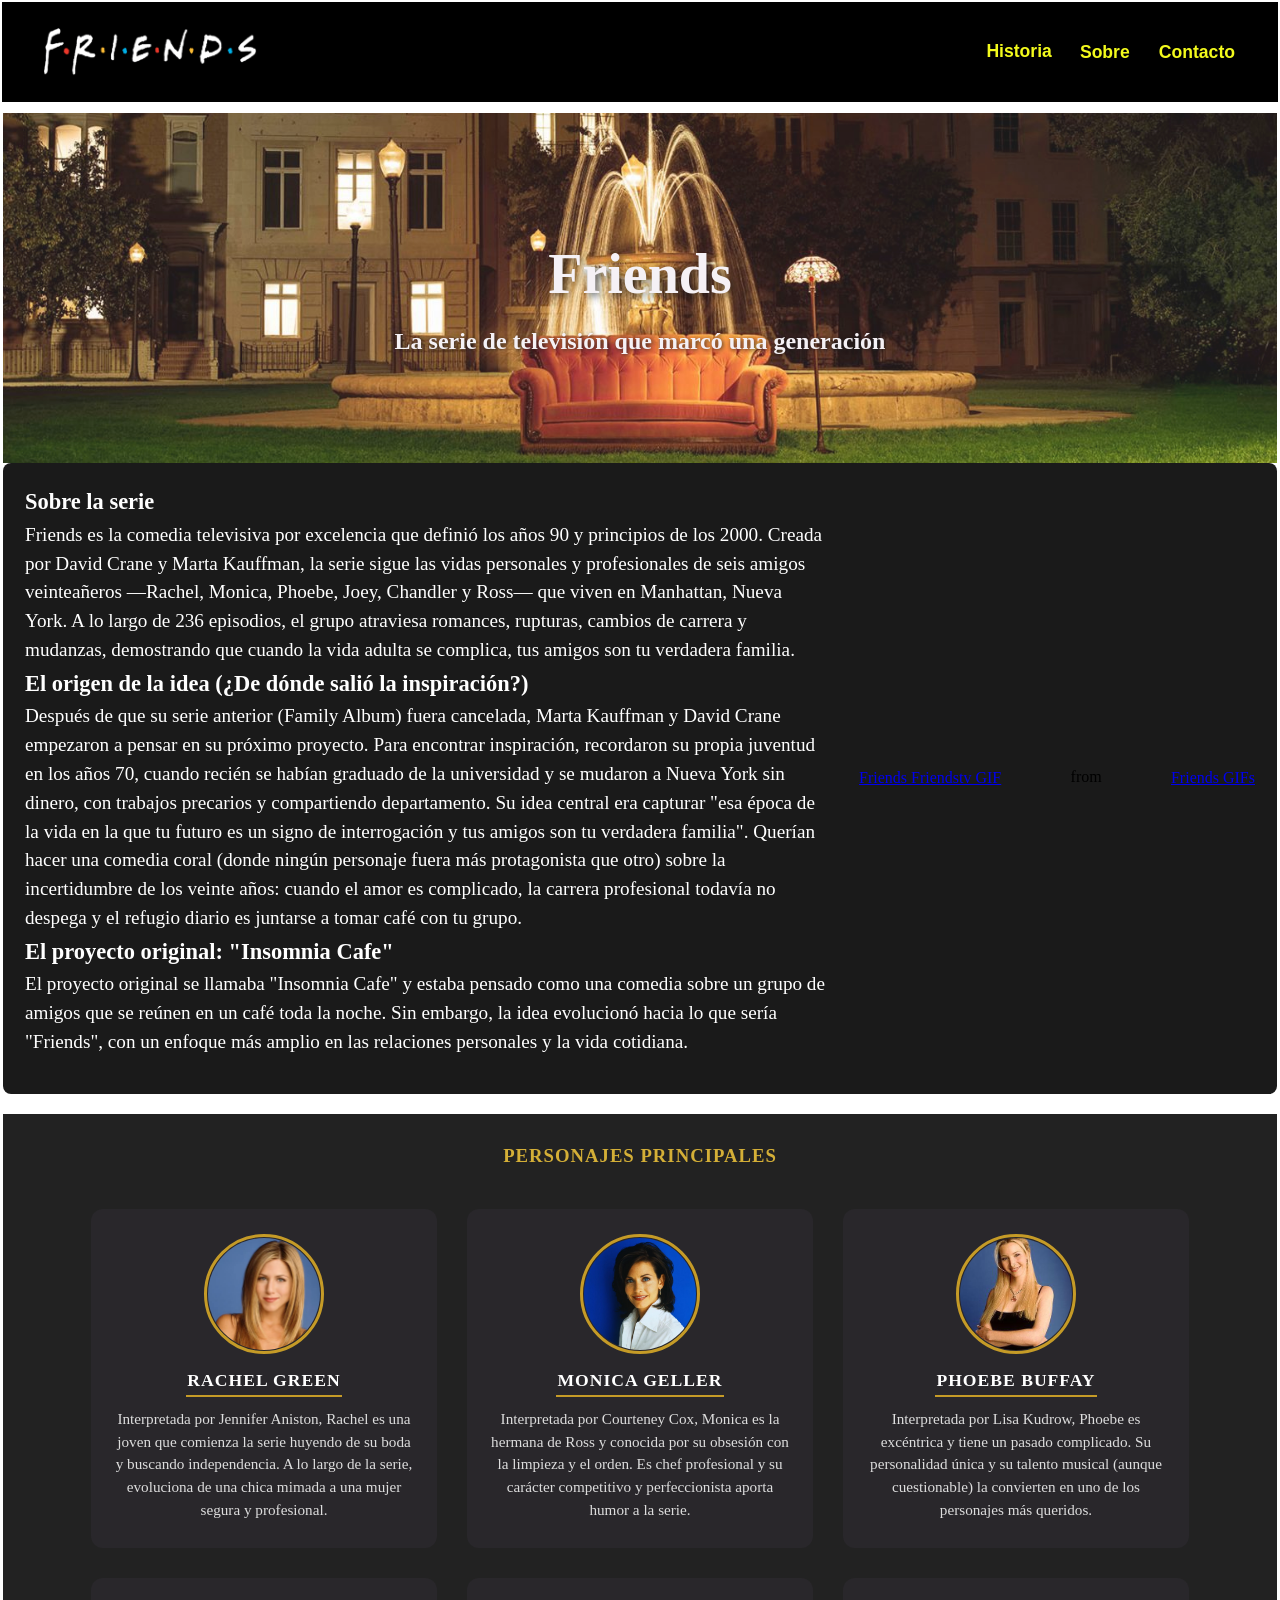
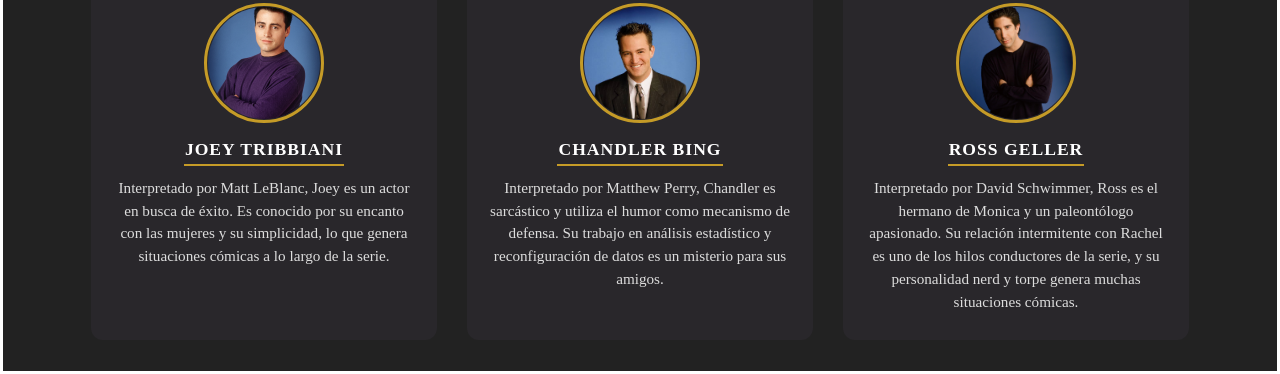
==== TP web2/index.html @ 845edbcf "Primera version TP web 2 TP web 2, NAV, PERSONAJES, SERIE" ====
<!DOCTYPE html>
<html lang="es">
<head>
    <meta charset="utf-8">
    <meta name="viewport" content="width=device-width, initial-scale=1">
    <title>Friends - Inicio</title>
    <link rel="stylesheet" href="css/styles.css">
    <link rel="stylesheet" href="css/nav.css">
    <link rel="stylesheet" href="css/index.css">
</head>
<body>  
    <nav class="navbar">
            <a class="logofriends" href="index.html">
                <img src="./imagenes/Friends_Logo_White.png">
            </a>

            <ul class="nav-links">
                <a href="historia.html">Historia</a></li>
                <li><a href="sobre.html">Sobre</a></li>
                <li><a href="contacto.html">Contacto</a></li>
            </ul>
        </nav>
<main>
   <header>
        <H1>Friends</H1>
        <h2>La serie de televisión que marcó una generación</h2>
    </header>
<article id="sobrelaserie">
    <article class="contenido">
    <h3>Sobre la serie</h3>
        <p> Friends es la comedia televisiva por excelencia que definió los años 90 y principios de los 2000. Creada por David Crane y Marta Kauffman, la serie sigue las vidas personales y profesionales de seis amigos veinteañeros —Rachel, Monica, Phoebe, Joey, Chandler y Ross— que viven en Manhattan, Nueva York. A lo largo de 236 episodios, el grupo atraviesa romances, rupturas, cambios de carrera y mudanzas, demostrando que cuando la vida adulta se complica, tus amigos son tu verdadera familia.</p>
    <h3>El origen de la idea (¿De dónde salió la inspiración?) </h3>
        <p>Después de que su serie anterior (Family Album) fuera cancelada, Marta Kauffman y David Crane empezaron a pensar en su próximo proyecto. Para encontrar inspiración, recordaron su propia juventud en los años 70, cuando recién se habían graduado de la universidad y se mudaron a Nueva York sin dinero, con trabajos precarios y compartiendo departamento.
        Su idea central era capturar "esa época de la vida en la que tu futuro es un signo de interrogación y tus amigos son tu verdadera familia". Querían hacer una comedia coral (donde ningún personaje fuera más protagonista que otro) sobre la incertidumbre de los veinte años: cuando el amor es complicado, la carrera profesional todavía no despega y el refugio diario es juntarse a tomar café con tu grupo.</p>
    <h3>El proyecto original: "Insomnia Cafe"</h3>
        <p>El proyecto original se llamaba "Insomnia Cafe" y estaba pensado como una comedia sobre un grupo de amigos que se reúnen en un café toda la noche. Sin embargo, la idea evolucionó hacia lo que sería "Friends", con un enfoque más amplio en las relaciones personales y la vida cotidiana.</p>
    </article class="contenido">
    <div class="tenor-gif-embed" data-postid="13589945528892686781" data-share-method="host" data-aspect-ratio="1.33333" data-width="100%"><a href="https://tenor.com/view/friends-friendstv-tvfriends-tv-friends-friends-tv-gif-13589945528892686781">Friends Friendstv GIF</a>from <a href="https://tenor.com/search/friends-gifs">Friends GIFs</a></div> <script type="text/javascript" async src="https://tenor.com/embed.js"></script>
    </article>
</article>
<article id="personajes">
    <h3>Personajes principales</h3>
    <div class="personajes">
        
        <div class="personaje">
            <img src="./imagenes/rachel.jpg" alt="Rachel Green">
            <h4>Rachel Green</h4>
            <p>Interpretada por Jennifer Aniston, Rachel es una joven que comienza la serie huyendo de su boda y buscando independencia. A lo largo de la serie, evoluciona de una chica mimada a una mujer segura y profesional.</p>
        </div>
        <div class="personaje">
            <img src="./imagenes/monica.jpg" alt="Monica Geller">
            <h4>Monica Geller</h4>
            <p>Interpretada por Courteney Cox, Monica es la hermana de Ross y conocida por su obsesión con la limpieza y el orden. Es chef profesional y su carácter competitivo y perfeccionista aporta humor a la serie.</p>
        </div>
        <div class="personaje">
            <img src="./imagenes/phebe.jpg" alt="Phoebe Buffay">
            <h4>Phoebe Buffay</h4>
            <p>Interpretada por Lisa Kudrow, Phoebe es excéntrica y tiene un pasado complicado. Su personalidad única y su talento musical (aunque cuestionable) la convierten en uno de los personajes más queridos.</p>
        </div>
        <div class="personaje">
            <img src="./imagenes/joey.jpg" alt="Joey Tribbiani">
            <h4>Joey Tribbiani</h4>
            <p>Interpretado por Matt LeBlanc, Joey es un actor en busca de éxito. Es conocido por su encanto con las mujeres y su simplicidad, lo que genera situaciones cómicas a lo largo de la serie.</p>
        </div>
        <div class="personaje">
            <img src="./imagenes/chandler.jpg" alt="Chandler Bing">
            <h4>Chandler Bing</h4>
            <p>Interpretado por Matthew Perry, Chandler es sarcástico y utiliza el humor como mecanismo de defensa. Su trabajo en análisis estadístico y reconfiguración de datos es un misterio para sus amigos.</p>
        </div>
        <div class="personaje">
            <img src="./imagenes/ross.jpg" alt="Ross Geller">
            <h4>Ross Geller</h4>
            <p>Interpretado por David Schwimmer, Ross es el hermano de Monica y un paleontólogo apasionado. Su relación intermitente con Rachel es uno de los hilos conductores de la serie, y su personalidad nerd y torpe genera muchas situaciones cómicas.</p>
        </div>

</body>
</html>
---- TP web2/css/styles.css ----
header {
    height: 350px; 
    background-image: url("../imagenes/Friends-Fountain-1536x960.jpg");
    background-size: cover;         
    background-position: center 85%;
    opacity: 0.9;
    
   
    display: flex;
    align-items: center;
    flex-direction: column;
    justify-content: center;
}

header h1 {
    color: #f4f0f5;
    font-size: 3.5rem;
    text-shadow: 2px 2px 8px rgba(0, 0, 0, 0.85); 
}

header h2 {
    color: #f4f0f5;
    font-size: 1.5rem;
    text-shadow: 1px 1px 4px rgba(0, 0, 0, 0.85);
}

#sobrelaserie {
    background-color: #000000e5;
    padding: 20px;
    border-radius: 8px;
    width: 100%;
    margin-bottom: 20px;
    align-items: center;    
    gap: 30px;              
    padding: 20px;
    flex: 1; 
    display: flex;
     
}

.contenido {        
    color: #ffffff;
    font-size: 1.2rem;
    line-height: 1.5;
    margin-bottom: 15px; 
    line-height: 1.5;
    text-align: left;
    width: 60%; 
    flex: 1;   
    
}



.tenor-gif-embed {
    display: flex;
    justify-content: space-between;
    width: 100%;
    height: 100%;
    max-width: 400px; 
    max-height: 400px; 
    margin: 0 auto; 
}
---- TP web2/css/nav.css ----
* {
    margin: 0;
    padding: 1px;
    box-sizing: border-box;
}

.navbar {
    background-color: #000000; 
    height: 100px;             
    padding: 40px;
    margin-bottom: 10px;
               
    display: flex;
     align-items: center;      
    justify-content: space-between; 
}


.logofriends img {
    height: 50px;      
    width: auto;       
    display: block;    
}

.nav-links {
    list-style: none;  
    display: flex;     
    gap: 25px;        
}

.nav-links a {
    color: rgb(255, 255, 23);
    text-decoration: none;
    font-family: sans-serif;
    font-weight: bold;
}

.nav-links a {
    color: #f3fa1c;
    text-decoration: none;
    font-family: sans-serif;
    font-weight: bold;
    font-size: 1.1rem;
    

    display: inline-block; 
    
    
    transition: transform 0.25s ease, color 0.25s ease;
    
    
    text-underline-offset: 6px; 
    text-decoration-thickness: 3px; 
}


.nav-links a:hover,
.nav-links a:focus,
.nav-links a.activo {
    transform: scale(1.15); 
    color: #ffbe0b; 
    text-decoration: underline;
    text-decoration-color: #ffbe0b;
}


.nav-links a:active {
    transform: scale(0.95);
}
---- TP web2/css/index.css ----
h1 {

    text-align: center;
    margin-top: 20px;
    margin-bottom: 20px;
}

#principal {
    display: flex;
    gap: 20px; 
    padding: 20px; 
    justify-content: center; 
    align-items: flex-start; 
}





#izquierda {
    background-color: #9c50e0;
    width: 60%;
    display: flex;
    flex-wrap: wrap; 
    align-items: center;
    justify-content: space-between;
    gap: 20px;

    
}


#izquierda {
    background-color: #9c50e0;
    width: 60%; 
    display: flex;
    flex-wrap: wrap;
    align-items: center;
    justify-content: space-between;
    gap: 20px;
    padding: 20px;
    border-radius: 8px;
}


#izquierda p {
    margin-bottom: 15px; 
    line-height: 1.5;
    text-align: left;    
}

#friends {
    flex: 1; 
    display: flex;
    flex-direction: column;
    height: 400px;
    
}

#derecha {
background-color: #9c50e0;
    width: 38%; 
    display: flex;
    flex-direction: column;
    align-items: center;
    justify-content: center;
    padding: 20px;
    border-radius: 8px;

}

#newyork {
    width: 100%; 
    height: auto; 
    border-radius: 8px; 
    margin-top: 20px; 
}


#personajes {
    margin-top: 1px;
    padding: 30px 20px;
    background-color: #222222; 
    color: #ffffff;
}


#personajes h3 {
    width: 100%;
    text-align: center;
    margin-bottom: 40px;
    color: #d4af37;
    text-transform: uppercase;
    letter-spacing: 1px;
}


.personajes {
    display: grid;
    grid-template-columns: repeat(3, 1fr); 
    gap: 30px;                            
    max-width: 1100px;
    margin: 0 auto;                       
}


.personaje {
    background-color: #29272b;
    padding: 25px 20px;
    border-radius: 12px;
    text-align: center; 
    transition: transform 0.3s ease, box-shadow 0.3s ease;
}


.personaje:hover {
    transform: scale(1.05);
    box-shadow: 0 8px 25px rgba(0, 0, 0, 0.5);
}


#personajes img {
    width: 120px;
    height: 120px;        
    object-fit: cover;    
    border-radius: 50%;   
    border: 3px solid #c59b27; 
    margin: 0 auto 15px auto;  
    display: block;
    transition: box-shadow 0.3s ease;
}


.personaje:hover img {
    box-shadow: 0 0 18px #f3c623;
}


.personaje h4 {
    margin-bottom: 10px;
    text-transform: uppercase;
    letter-spacing: 1px;
    font-size: 1.1rem;
    border-bottom: 2px solid #c59b27; 
    display: inline-block;
    padding-bottom: 4px;
}


.personaje p {
    font-size: 0.95rem;
    line-height: 1.5;
    color: #dddddd;
}
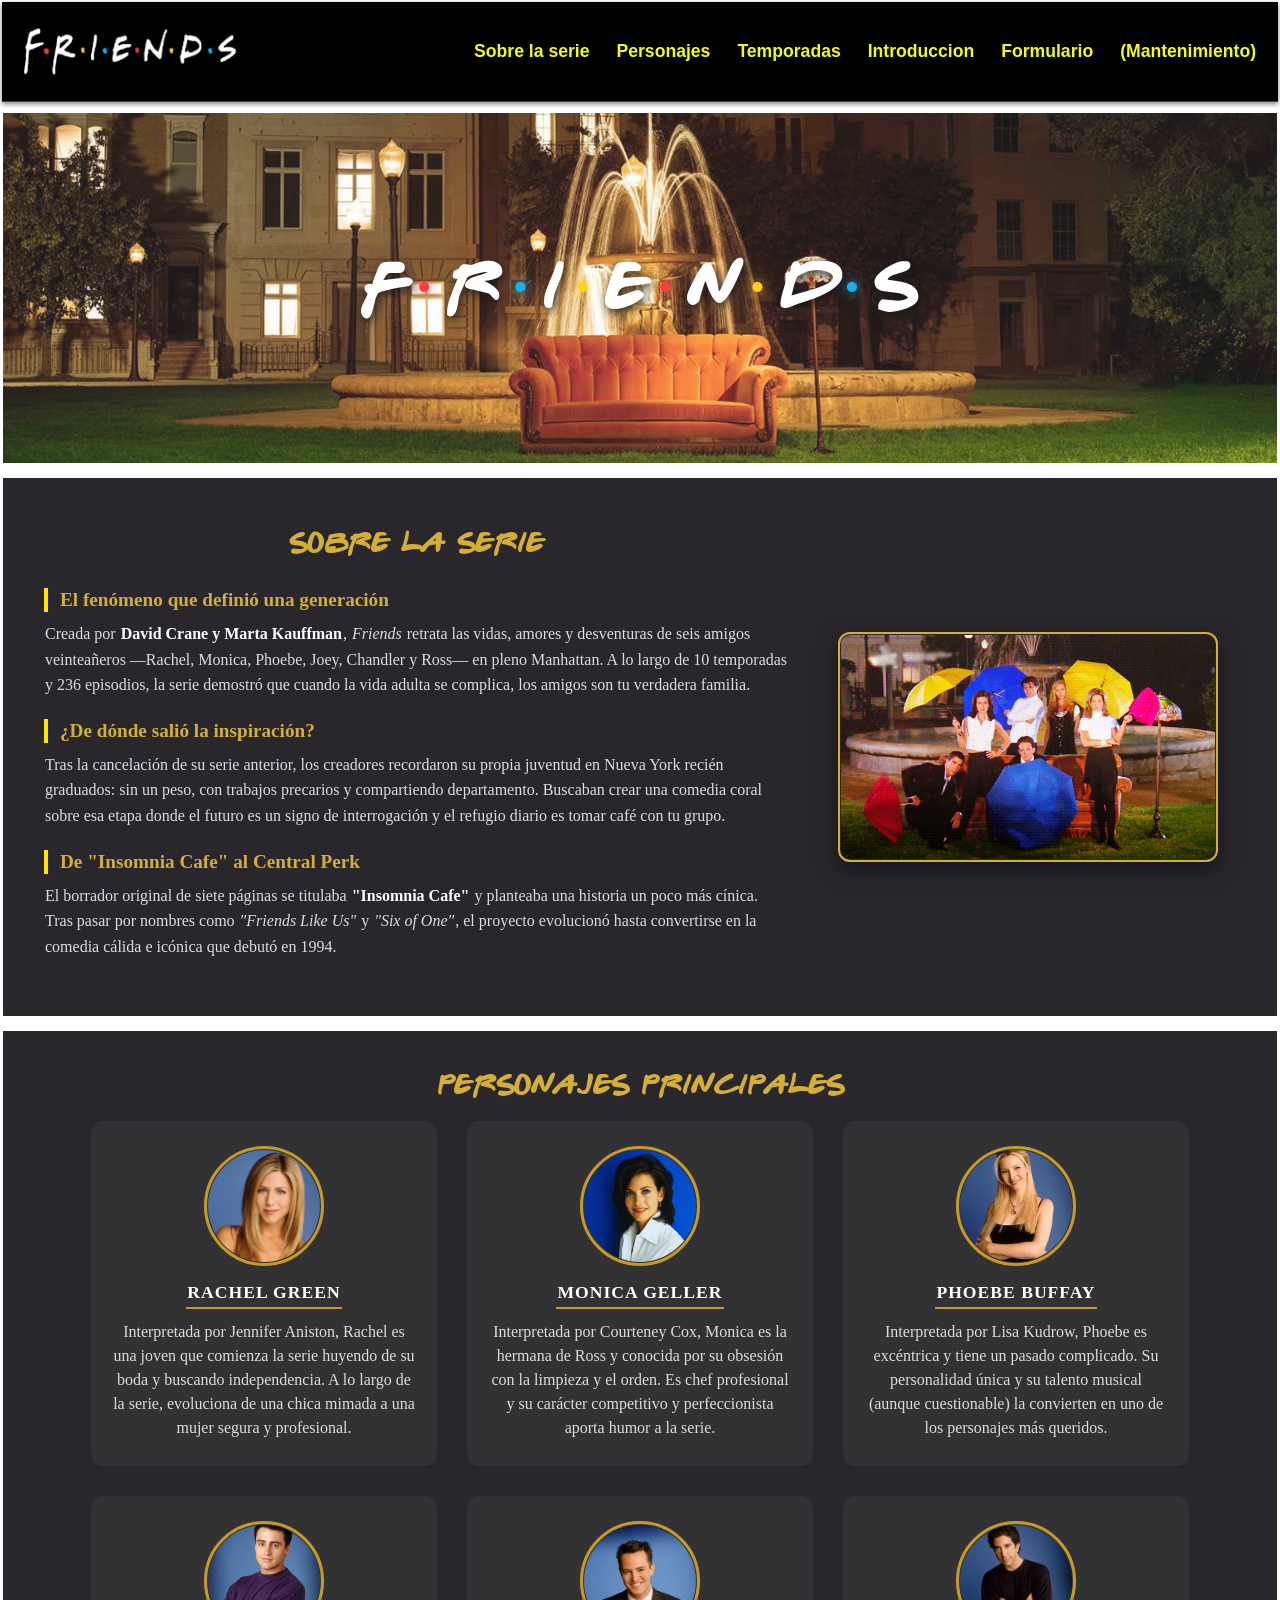
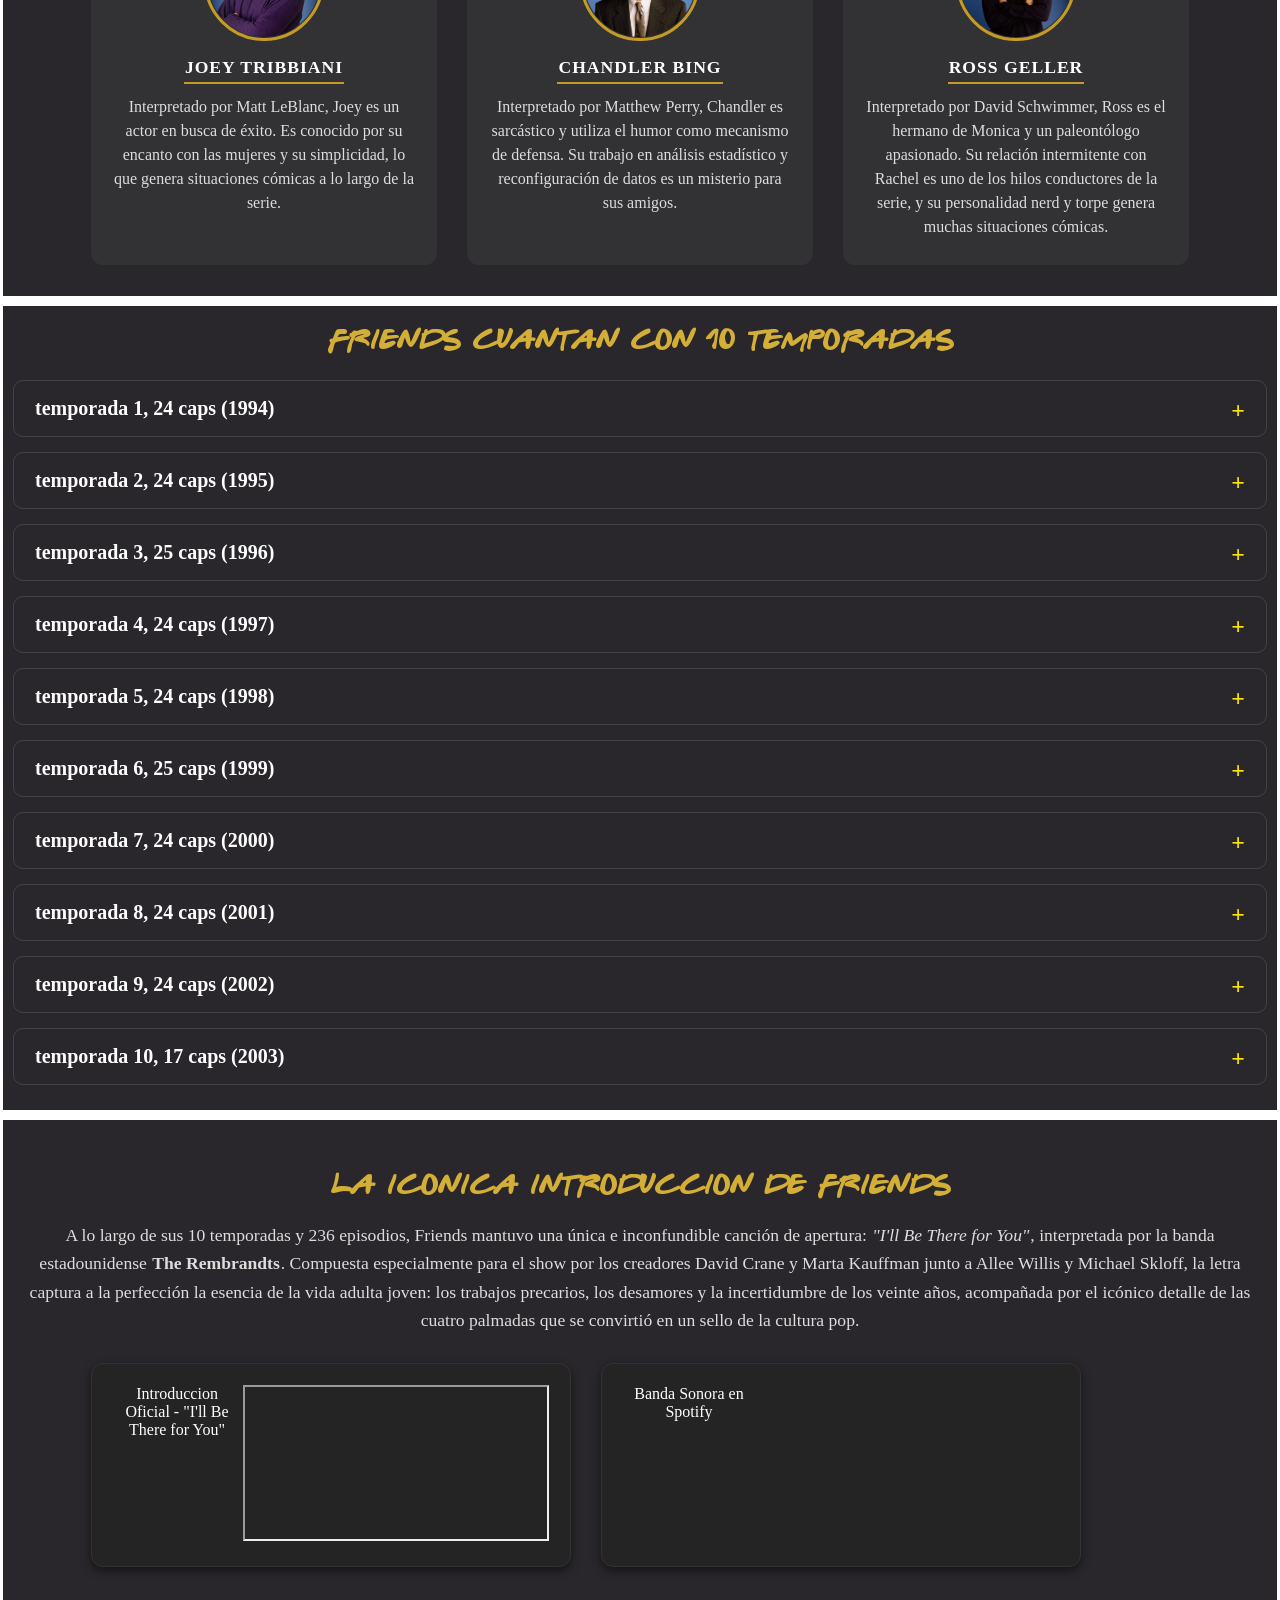
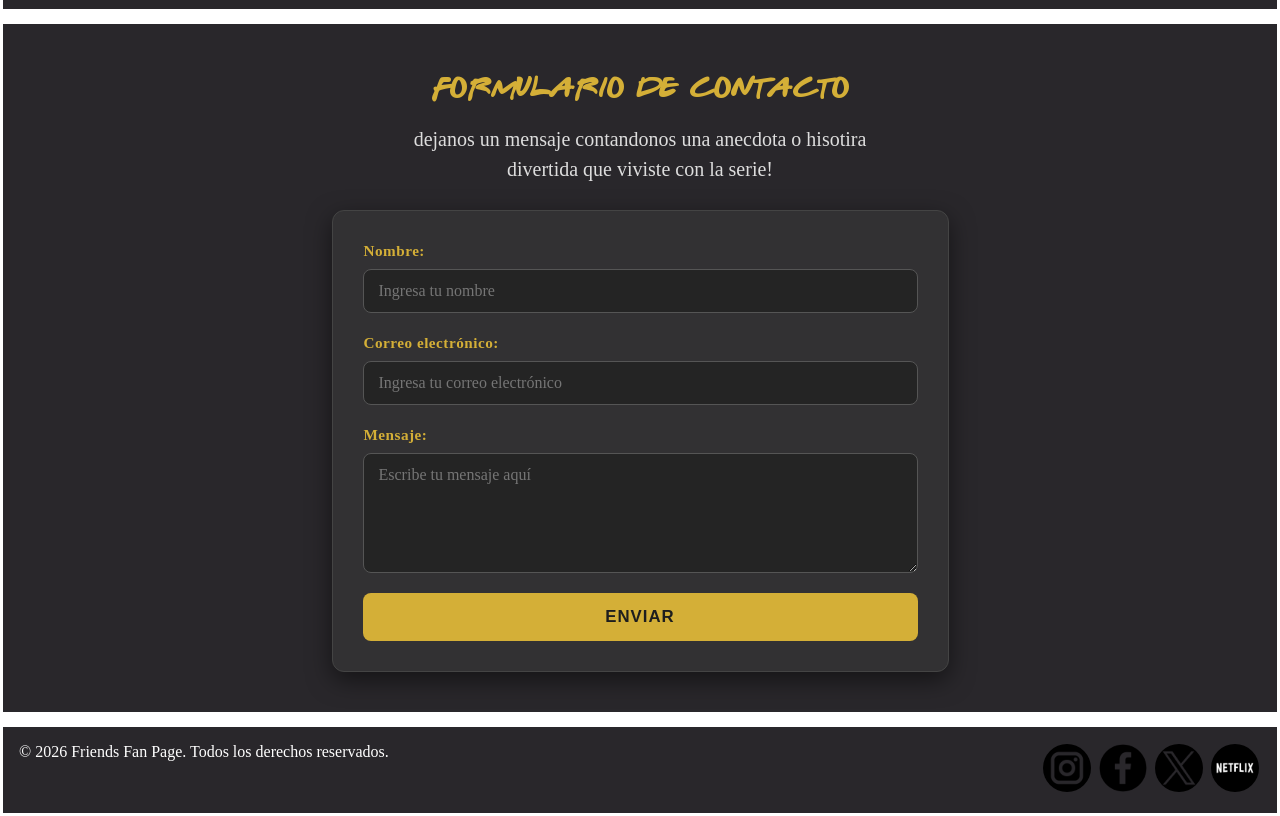
==== commit 3dc44949: "archivos cambio en los archivos de las carpetas para versel" ====
--- a/TP web2/index.html
+++ b/TP web2/index.html
@@ -1,77 +1,486 @@
-<!DOCTYPE html>
-<html lang="es">
-<head>
-    <meta charset="utf-8">
-    <meta name="viewport" content="width=device-width, initial-scale=1">
-    <title>Friends - Inicio</title>
-    <link rel="stylesheet" href="css/styles.css">
-    <link rel="stylesheet" href="css/nav.css">
-    <link rel="stylesheet" href="css/index.css">
-</head>
-<body>  
-    <nav class="navbar">
-            <a class="logofriends" href="index.html">
-                <img src="./imagenes/Friends_Logo_White.png">
-            </a>
-
-            <ul class="nav-links">
-                <a href="historia.html">Historia</a></li>
-                <li><a href="sobre.html">Sobre</a></li>
-                <li><a href="contacto.html">Contacto</a></li>
-            </ul>
-        </nav>
-<main>
-   <header>
-        <H1>Friends</H1>
-        <h2>La serie de televisión que marcó una generación</h2>
-    </header>
-<article id="sobrelaserie">
-    <article class="contenido">
-    <h3>Sobre la serie</h3>
-        <p> Friends es la comedia televisiva por excelencia que definió los años 90 y principios de los 2000. Creada por David Crane y Marta Kauffman, la serie sigue las vidas personales y profesionales de seis amigos veinteañeros —Rachel, Monica, Phoebe, Joey, Chandler y Ross— que viven en Manhattan, Nueva York. A lo largo de 236 episodios, el grupo atraviesa romances, rupturas, cambios de carrera y mudanzas, demostrando que cuando la vida adulta se complica, tus amigos son tu verdadera familia.</p>
-    <h3>El origen de la idea (¿De dónde salió la inspiración?) </h3>
-        <p>Después de que su serie anterior (Family Album) fuera cancelada, Marta Kauffman y David Crane empezaron a pensar en su próximo proyecto. Para encontrar inspiración, recordaron su propia juventud en los años 70, cuando recién se habían graduado de la universidad y se mudaron a Nueva York sin dinero, con trabajos precarios y compartiendo departamento.
-        Su idea central era capturar "esa época de la vida en la que tu futuro es un signo de interrogación y tus amigos son tu verdadera familia". Querían hacer una comedia coral (donde ningún personaje fuera más protagonista que otro) sobre la incertidumbre de los veinte años: cuando el amor es complicado, la carrera profesional todavía no despega y el refugio diario es juntarse a tomar café con tu grupo.</p>
-    <h3>El proyecto original: "Insomnia Cafe"</h3>
-        <p>El proyecto original se llamaba "Insomnia Cafe" y estaba pensado como una comedia sobre un grupo de amigos que se reúnen en un café toda la noche. Sin embargo, la idea evolucionó hacia lo que sería "Friends", con un enfoque más amplio en las relaciones personales y la vida cotidiana.</p>
-    </article class="contenido">
-    <div class="tenor-gif-embed" data-postid="13589945528892686781" data-share-method="host" data-aspect-ratio="1.33333" data-width="100%"><a href="https://tenor.com/view/friends-friendstv-tvfriends-tv-friends-friends-tv-gif-13589945528892686781">Friends Friendstv GIF</a>from <a href="https://tenor.com/search/friends-gifs">Friends GIFs</a></div> <script type="text/javascript" async src="https://tenor.com/embed.js"></script>
-    </article>
-</article>
-<article id="personajes">
-    <h3>Personajes principales</h3>
-    <div class="personajes">
-        
-        <div class="personaje">
-            <img src="./imagenes/rachel.jpg" alt="Rachel Green">
-            <h4>Rachel Green</h4>
-            <p>Interpretada por Jennifer Aniston, Rachel es una joven que comienza la serie huyendo de su boda y buscando independencia. A lo largo de la serie, evoluciona de una chica mimada a una mujer segura y profesional.</p>
-        </div>
-        <div class="personaje">
-            <img src="./imagenes/monica.jpg" alt="Monica Geller">
-            <h4>Monica Geller</h4>
-            <p>Interpretada por Courteney Cox, Monica es la hermana de Ross y conocida por su obsesión con la limpieza y el orden. Es chef profesional y su carácter competitivo y perfeccionista aporta humor a la serie.</p>
-        </div>
-        <div class="personaje">
-            <img src="./imagenes/phebe.jpg" alt="Phoebe Buffay">
-            <h4>Phoebe Buffay</h4>
-            <p>Interpretada por Lisa Kudrow, Phoebe es excéntrica y tiene un pasado complicado. Su personalidad única y su talento musical (aunque cuestionable) la convierten en uno de los personajes más queridos.</p>
-        </div>
-        <div class="personaje">
-            <img src="./imagenes/joey.jpg" alt="Joey Tribbiani">
-            <h4>Joey Tribbiani</h4>
-            <p>Interpretado por Matt LeBlanc, Joey es un actor en busca de éxito. Es conocido por su encanto con las mujeres y su simplicidad, lo que genera situaciones cómicas a lo largo de la serie.</p>
-        </div>
-        <div class="personaje">
-            <img src="./imagenes/chandler.jpg" alt="Chandler Bing">
-            <h4>Chandler Bing</h4>
-            <p>Interpretado por Matthew Perry, Chandler es sarcástico y utiliza el humor como mecanismo de defensa. Su trabajo en análisis estadístico y reconfiguración de datos es un misterio para sus amigos.</p>
-        </div>
-        <div class="personaje">
-            <img src="./imagenes/ross.jpg" alt="Ross Geller">
-            <h4>Ross Geller</h4>
-            <p>Interpretado por David Schwimmer, Ross es el hermano de Monica y un paleontólogo apasionado. Su relación intermitente con Rachel es uno de los hilos conductores de la serie, y su personalidad nerd y torpe genera muchas situaciones cómicas.</p>
-        </div>
-
-</body>
+<!DOCTYPE html>
+<html lang="es">
+<head>
+    <meta charset="utf-8">
+    <meta name="viewport" content="width=device-width, initial-scale=1">
+    <title>Friends - Inicio</title>
+    <link rel="stylesheet" href="css/styles.css">
+    <link rel="stylesheet" href="css/nav.css">
+    <link rel="stylesheet" href="css/index.css">
+    <link rel="stylesheet" href="css/footer.css">
+    
+</head>
+<body>  
+    <nav class="navbar">
+            <a class="logofriends" href="index.html">
+                <img src="./imagenes/Friends_Logo_White.png">
+            </a>
+
+            <ul class="nav-links">
+                <a href="#sobrelaserie">Sobre la serie</a>
+                <a href="#personajes">Personajes</a>
+                <a href="#temporadas">Temporadas</a>
+                <a href="#introduccion">Introduccion</a>
+                <a href="#formulario">Formulario</a>
+                <a href="./404.html">(Mantenimiento)</a>
+            </ul>
+        </nav>
+<main>
+<header>
+    <h1 class="titulo-friends">
+        <span class="letra">F</span>
+        <span class="punto rojo p1">•</span>
+        <span class="letra">R</span>
+        <span class="punto azul p2">•</span>
+        <span class="letra">I</span>
+        <span class="punto amarillo p3">•</span>
+        <span class="letra">E</span>
+        <span class="punto rojo p4">•</span>
+        <span class="letra">N</span>
+        <span class="punto amarillo p5">•</span>
+        <span class="letra">D</span>
+        <span class="punto azul p6">•</span>
+        <span class="letra">S</span>
+    </h1>
+</header>
+</header>
+
+<section id="sobrelaserie">
+    <article class="contenido">
+        <h2 id="sobre">Sobre la serie</h2>
+
+        <h3>El fenómeno que definió una generación</h3>
+        <p>
+            Creada por <strong>David Crane y Marta Kauffman</strong>, <em>Friends</em> retrata las vidas, amores y desventuras de seis amigos veinteañeros —Rachel, Monica, Phoebe, Joey, Chandler y Ross— en pleno Manhattan. A lo largo de 10 temporadas y 236 episodios, la serie demostró que cuando la vida adulta se complica, los amigos son tu verdadera familia.
+        </p>
+
+        <h3>¿De dónde salió la inspiración?</h3>
+        <p>
+            Tras la cancelación de su serie anterior, los creadores recordaron su propia juventud en Nueva York recién graduados: sin un peso, con trabajos precarios y compartiendo departamento. Buscaban crear una comedia coral sobre esa etapa donde el futuro es un signo de interrogación y el refugio diario es tomar café con tu grupo.
+        </p>
+
+        <h3>De "Insomnia Cafe" al Central Perk</h3>
+        <p>
+            El borrador original de siete páginas se titulaba <strong>"Insomnia Cafe"</strong> y planteaba una historia un poco más cínica. Tras pasar por nombres como <em>"Friends Like Us"</em> y <em>"Six of One"</em>, el proyecto evolucionó hasta convertirse en la comedia cálida e icónica que debutó en 1994.
+        </p>
+    </article>
+    <div id="derecha">
+        <img src="../TP web2/imagenes/paraguas.gif" alt="Elenco de Friends en la fuente">
+    </div>
+</section>  
+    </article>
+<article id="personajes">
+    <h2>Personajes principales</h3>
+    <div class="personajes">
+        
+        <div class="personaje">
+            <img src="./imagenes/rachel.jpg" alt="Rachel Green">
+            <h4>Rachel Green</h4>
+            <p>Interpretada por Jennifer Aniston, Rachel es una joven que comienza la serie huyendo de su boda y buscando independencia. A lo largo de la serie, evoluciona de una chica mimada a una mujer segura y profesional.</p>
+        </div>
+        <div class="personaje">
+            <img src="./imagenes/monica.jpg" alt="Monica Geller">
+            <h4>Monica Geller</h4>
+            <p>Interpretada por Courteney Cox, Monica es la hermana de Ross y conocida por su obsesión con la limpieza y el orden. Es chef profesional y su carácter competitivo y perfeccionista aporta humor a la serie.</p>
+        </div>
+        <div class="personaje">
+            <img src="./imagenes/phebe.jpg" alt="Phoebe Buffay">
+            <h4>Phoebe Buffay</h4>
+            <p>Interpretada por Lisa Kudrow, Phoebe es excéntrica y tiene un pasado complicado. Su personalidad única y su talento musical (aunque cuestionable) la convierten en uno de los personajes más queridos.</p>
+        </div>
+        <div class="personaje">
+            <img src="./imagenes/joey.jpg" alt="Joey Tribbiani">
+            <h4>Joey Tribbiani</h4>
+            <p>Interpretado por Matt LeBlanc, Joey es un actor en busca de éxito. Es conocido por su encanto con las mujeres y su simplicidad, lo que genera situaciones cómicas a lo largo de la serie.</p>
+        </div>
+        <div class="personaje">
+            <img src="./imagenes/chandler.jpg" alt="Chandler Bing">
+            <h4>Chandler Bing</h4>
+            <p>Interpretado por Matthew Perry, Chandler es sarcástico y utiliza el humor como mecanismo de defensa. Su trabajo en análisis estadístico y reconfiguración de datos es un misterio para sus amigos.</p>
+        </div>
+        <div class="personaje">
+            <img src="./imagenes/ross.jpg" alt="Ross Geller">
+            <h4>Ross Geller</h4>
+            <p>Interpretado por David Schwimmer, Ross es el hermano de Monica y un paleontólogo apasionado. Su relación intermitente con Rachel es uno de los hilos conductores de la serie, y su personalidad nerd y torpe genera muchas situaciones cómicas.</p>
+        </div>
+        </div>
+        </article>
+
+        
+<article id="temporadas">
+        <h2> Friends cuantan con 10 Temporadas</h2>
+    
+        <details class="Temporadas">
+            <summary> temporada 1, 24 caps (1994) </summary>
+            <p> La primera temporada de Friends se centra en introducir al grupo de seis amigos que viven en Nueva York y sigue principalmente el nacimiento del romance intermitente entre Ross Geller y Rachel Green, un enamoramiento que Ross ha mantenido en secreto desde la secundaria.</p>
+            <ul>
+                <li>- El de cuando Mónica consigue una compañera de cuarto (Piloto)</li>
+                <li>- El de la ecografía al final</li>
+                <li>- El del pulgar</li>
+                <li>- El de George Stephanopoulos</li>
+                <li>- El del detergente germano-oriental</li>
+                <li>- El del trasero</li>
+                <li>- El del apagón</li>
+                <li>- El de cuando Nana muere dos veces</li>
+                <li>- El de cuando el "Underdog" se escapa</li>
+                <li>- El del mono</li>
+                <li>- El de la Sra. Bing</li>
+                <li>- El de las doce lasañas</li>
+                <li>- El del festival de tetas</li>
+                <li>- El de los corazones de caramelo</li>
+                <li>- El del tipo de las tartas drogado</li>
+                <li>- El de dos partes: Parte 1</li>
+                <li>- El de dos partes: Parte 2</li>
+                <li>- El del póker</li>
+                <li>- El de cuando se escapa el mono</li>
+                <li>- El del dentista perverso</li>
+                <li>- El de la Mónica falsa</li>
+                <li>- El del factor lío</li>
+                <li>- El del nacimiento</li>
+                <li>- El de las sorpresas</li>
+            </ul>
+        </details>
+
+        <details class="Temporadas">
+            <summary> temporada 2, 24 caps (1995) </summary>
+            <p>Destaca por el esperado inicio del romance entre Ross y Rachel, junto con los primeros pasos firmes de Joey en la actuación como el Dr. Drake Ramoray.</p>
+            <ul>
+                <li>- El de la nueva novia de Ross</li>
+                <li>- El de la leche materna</li>
+                <li>- El de la muerte de Heckles</li>
+                <li>- El del esposo de Phoebe</li>
+                <li>- El de los cinco bistecs y la berenjena</li>
+                <li>- El del bebé en el autobús</li>
+                <li>- El de la boda lesbiana</li>
+                <li>- El de la lista</li>
+                <li>- El del padre de Phoebe</li>
+                <li>- El de Russell</li>
+                <li>- El del matrimonio de la comunidad lesbiana</li>
+                <li>- El de la boda lesbiana</li>
+                <li>- El de después de la supercopa: Parte 1</li>
+                <li>- El de después de la supercopa: Parte 2</li>
+                <li>- El del vídeo de la graduación</li>
+                <li>- El de cuando Joey se muda</li>
+                <li>- El de cuando Eddie se muda</li>
+                <li>- El de cuando el Dr. Ramoray muere</li>
+                <li>- El de cuando Eddie no quiere irse</li>
+                <li>- El de la vieja y el ginecólogo malvado</li>
+                <li>- El de los bravucones</li>
+                <li>- El de las dos fiestas</li>
+                <li>- El de la varicela</li>
+                <li>- El de la boda de Barry y Mindy</li>
+            </ul>
+        </details>
+
+        <details class="Temporadas">
+            <summary> temporada 3, 25 caps (1996) </summary>
+            <p>Incluye la famosa ruptura y el debate del "descanso" entre Ross y Rachel, además del cambio de rumbo profesional de ella hacia la industria de la moda.</p>
+            <ul>
+                <li>- El de la princesa Leia de fantasía</li>
+                <li>- El de cuando nadie está listo</li>
+                <li>- El de la mermelada</li>
+                <li>- El del túnel metafórico</li>
+                <li>- El de la caja de zapatos de Frank Jr.</li>
+                <li>- El del Flashback</li>
+                <li>- El de la cama con forma de auto de carreras</li>
+                <li>- El del artilugio gigante para pinchar</li>
+                <li>- El del fútbol americano</li>
+                <li>- El de cuando Rachel renuncia</li>
+                <li>- El de los dos Chandlers</li>
+                <li>- El de los celos</li>
+                <li>- El de los tomates secos</li>
+                <li>- El de la ex-pareja de Phoebe</li>
+                <li>- El de cuando Ross y Rachel se toman un descanso</li>
+                <li>- El de la mañana siguiente</li>
+                <li>- El de la cinta de esquí</li>
+                <li>- El de la cinta de hipnosis</li>
+                <li>- El de la camiseta ajustada</li>
+                <li>- El de la casa de muñecas</li>
+                <li>- El del pollito y el pato</li>
+                <li>- El del jefe de sugerencias de gritos</li>
+                <li>- El de la cosa de Ross</li>
+                <li>- El del campeón de lucha definitiva</li>
+                <li>- El de la playa</li>
+            </ul>
+        </details>
+
+        <details class="Temporadas">
+            <summary> temporada 4, 24 caps (1997) </summary>
+            <p>Marca el apresurado compromiso y boda de Ross con Emily en Londres, que termina en desastre, y el nacimiento secreto del romance entre Mónica y Chandler.</p>
+            <ul>
+                <li>- El de la medusa</li>
+                <li>- El del gato de Phoebe</li>
+                <li>- El de las esposas</li>
+                <li>- El del baile de salón</li>
+                <li>- El de la nueva novia de Joey</li>
+                <li>- El de la sucia chica de Ross</li>
+                <li>- El de la cruzada de Chandler</li>
+                <li>- El de Chandler en una caja</li>
+                <li>- El de la fiesta de despedida de soltero</li>
+                <li>- El de la chica de Poughkeepsie</li>
+                <li>- El del vestido de novia de Phoebe</li>
+                <li>- El de los embriones</li>
+                <li>- El del enamoramiento de Rachel</li>
+                <li>- El del día sucio de Joey</li>
+                <li>- El de jugar al rugby</li>
+                <li>- El de la fiesta falsa de Rachel</li>
+                <li>- El del porno gratis</li>
+                <li>- El del vestido nuevo de Rachel</li>
+                <li>- El de prisa</li>
+                <li>- El de los vestidos de novia</li>
+                <li>- El de la invitación</li>
+                <li>- El de la peor madrina de bodas del mundo</li>
+                <li>- El de la boda de Ross: Parte 1</li>
+                <li>- El de la boda de Ross: Parte 2</li>
+            </ul>
+        </details>
+
+        <details class="Temporadas">
+            <summary> temporada 5, 24 caps (1998) </summary>
+            <p>Se centra en cómo Mónica y Chandler intentan mantener su relación en secreto mientras, uno a uno, los miembros del grupo los van descubriendo.</p>
+            <ul>
+                <li>- El de después de decir el nombre de Rachel</li>
+                <li>- El de todos los besos</li>
+                <li>- El del triple cruce de caminos</li>
+                <li>- El de los que se quedan despiertos tarde</li>
+                <li>- El de los Kips</li>
+                <li>- El del Yeti</li>
+                <li>- El de todos los de Acción de Gracias</li>
+                <li>- El del sándwich de Ross</li>
+                <li>- El de la ropa interior de Danny</li>
+                <li>- El de la hermana inapropiada</li>
+                <li>- El de los propósitos de Año Nuevo</li>
+                <li>- El de la risa de trabajo de Chandler</li>
+                <li>- El de los bolsos de Joey</li>
+                <li>- El de cuando todos se enteran</li>
+                <li>- El de la chica que golpea a Joey</li>
+                <li>- El del policía</li>
+                <li>- El del emparedado inadvertido</li>
+                <li>- El del cigarrillo de Rachel</li>
+                <li>- El de cuando Ross no puede coquetear</li>
+                <li>- El del viaje en patrulla</li>
+                <li>- El de la pelota</li>
+                <li>- El de los ojos de Chandler</li>
+                <li>- El de Las Vegas: Parte 1</li>
+                <li>- El de Las Vegas: Parte 2</li>
+            </ul>
+        </details>
+
+        <details class="Temporadas">
+            <summary> temporada 6, 25 caps (1999) </summary>
+            <p>Explora la convivencia de Mónica y Chandler, el breve matrimonio y divorcio exprés de Ross y Rachel en Las Vegas, y la emotiva propuesta de casamiento de Chandler.</p>
+            <ul>
+                <li>- El de después de Las Vegas</li>
+                <li>- El de donde Ross abraza a Rachel</li>
+                <li>- El de la negación de Ross</li>
+                <li>- El de la aseguradora de Joey</li>
+                <li>- El del Porsche de Joey</li>
+                <li>- El de la última noche</li>
+                <li>- El de donde Phoebe corre</li>
+                <li>- El de los dientes de Ross</li>
+                <li>- El de las coreografías</li>
+                <li>- El de la rutina de baile</li>
+                <li>- El de la mesa de boticario</li>
+                <li>- El del chiste de Chandler</li>
+                <li>- El de la hermana de Rachel</li>
+                <li>- El de cuando Chandler no puede llorar</li>
+                <li>- El que pudo haber sido: Parte 1</li>
+                <li>- El que pudo haber sido: Parte 2</li>
+                <li>- El del té verde</li>
+                <li>- El de la estudiante de Ross</li>
+                <li>- El del refrigerador de Joey</li>
+                <li>- El del Mac y C.H.E.E.S.E.</li>
+                <li>- El de donde Ross conoce al padre de Elizabeth</li>
+                <li>- El del anillo</li>
+                <li>- El del tipo genial</li>
+                <li>- El de la propuesta de matrimonio: Parte 1</li>
+                <li>- El de la propuesta de matrimonio: Parte 2</li>
+            </ul>
+        </details>
+
+        <details class="Temporadas">
+            <summary> temporada 7, 24 caps (2000) </summary>
+            <p> Está completamente enfocada en los preparativos, los nervios y los contratiempos previos a la boda de Mónica y Chandler, cerrando con una gran revelación sobre Rachel.</p>
+            <ul>
+                <li>- El del trueno robado de Mónica</li>
+                <li>- El del libro de Rachel</li>
+                <li>- El de las galletas de la abuela de Phoebe</li>
+                <li>- El del asistente de Rachel</li>
+                <li>- El de la foto del compromiso</li>
+                <li>- El del trasero de la siesta</li>
+                <li>- El de la biblioteca de Ross</li>
+                <li>- El de los perros</li>
+                <li>- El del caramelo de Mónica</li>
+                <li>- El del armadillo navideño</li>
+                <li>- El de las tarta de queso de los vecinos</li>
+                <li>- El de los treinta de Rachel</li>
+                <li>- El de la nueva silla de Joey</li>
+                <li>- El de cuando todos cumplen treinta</li>
+                <li>- El del cerebro nuevo de Joey</li>
+                <li>- El de la noche en vela</li>
+                <li>- El del vestido barato de novia de Mónica</li>
+                <li>- El del premio de Joey</li>
+                <li>- El de la prima de Monica y Ross</li>
+                <li>- El del gran beso de Rachel</li>
+                <li>- El de los votos matrimoniales</li>
+                <li>- El del atuendo de Chandler</li>
+                <li>- El de la boda de Mónica y Chandler: Parte 1</li>
+                <li>- El de la boda de Mónica y Chandler: Parte 2</li>
+            </ul>
+        </details>
+
+        <details class="Temporadas">
+            <summary> temporada 8, 24 caps (2001) </summary>
+            <p>Gira en torno al embarazo de Rachel, la identidad del padre (Ross) y los nuevos e inesperados sentimientos de Joey hacia ella, culminando con el nacimiento de Emma.</p>
+            <ul>
+                <li>- El de después del "Sí, quiero"</li>
+                <li>- El de la mofeta de peluche</li>
+                <li>- El de la tarjeta roja de Rachel</li>
+                <li>- El de la cinta de vídeo</li>
+                <li>- El de la cita de Rachel</li>
+                <li>- El de la fiesta de Halloween</li>
+                <li>- El de la mancha de Mónica</li>
+                <li>- El de la stripper de Chandler</li>
+                <li>- El del rumor</li>
+                <li>- El de las botas de Monica</li>
+                <li>- El del avance de Ross</li>
+                <li>- El del día de campo de Chandler</li>
+                <li>- El de donde Chandler se toma un baño</li>
+                <li>- El del armario secreto de Mónica</li>
+                <li>- El del video del nacimiento</li>
+                <li>- El de las hojas de afeitar de Joey</li>
+                <li>- El de las hojas de té</li>
+                <li>- El del cumpleaños de las gemelas</li>
+                <li>- El de la entrevista de Joey</li>
+                <li>- El de la fiesta de bebés de Rachel</li>
+                <li>- El del curso de cocina</li>
+                <li>- El del retraso de Rachel</li>
+                <li>- El de cuando Rachel tiene un bebé: Parte 1</li>
+                <li>- El de cuando Rachel tiene un bebé: Parte 2</li>
+            </ul>
+        </details>
+
+        <details class="Temporadas">
+            <summary> temporada 9, 24 caps (2002) </summary>
+            <p>Muestra las complicaciones de la paternidad primeriza de Ross y Rachel, la consolidación de Phoebe con Mike, y un viaje grupal a Barbados donde se cruzan las tensiones amorosas.</p>
+            <ul>
+                <li>- El de donde nadie propone matrimonio</li>
+                <li>- El de donde Emma llora</li>
+                <li>- El del pediatra de Ross</li>
+                <li>- El de los tiburones</li>
+                <li>- El de la otra hermana de Rachel</li>
+                <li>- El de la canción infantil de Ross</li>
+                <li>- El del novio inapropiado</li>
+                <li>- El de la otra hermana de Rachel</li>
+                <li>- El de la llamada telefónica de Rachel</li>
+                <li>- El de la Navidad en Tulsa</li>
+                <li>- El del test de fertilidad de Chandler</li>
+                <li>- El de las ratas de Phoebe</li>
+                <li>- El de las canciones subidas de tono de Monica</li>
+                <li>- El de las citas a ciegas</li>
+                <li>- El de la herencia de Phoebe</li>
+                <li>- El de la cirugía plástica de Joey</li>
+                <li>- El de la lotería</li>
+                <li>- El del sueño de Rachel</li>
+                <li>- El de los recuerdos de Rachel</li>
+                <li>- El de la fiesta en el tejado de Joey</li>
+                <li>- El de la prueba de fertilidad</li>
+                <li>- El del donante</li>
+                <li>- El de Barbados: Parte 1</li>
+                <li>- El de Barbados: Parte 2</li>
+            </ul>
+        </details>
+
+        <details class="Temporadas">
+            <summary> temporada 10, 17 caps (2003) </summary>
+            <p>Cierra todas las historias: Mónica y Chandler logran adoptar gemelos y mudarse, Phoebe se casa con Mike, y Ross y Rachel deciden finalmente estar juntos antes de que ella viaje a París.</p>
+            <ul>
+                <li>- El de después del beso de Joey y Rachel</li>
+                <li>- El del bronceado de Ross</li>
+                <li>- El del pastel de Emma</li>
+                <li>- El del baile de Rachel</li>
+                <li>- El de la hermana malcriada de Rachel</li>
+                <li>- El de la beca de Ross</li>
+                <li>- El de la boda casera de Phoebe</li>
+                <li>- El de las felicitaciones de Acción de Gracias</li>
+                <li>- El de la madre biológica de los gemelos</li>
+                <li>- El de donde Chandler es atrapado</li>
+                <li>- El del llanto de stripper</li>
+                <li>- El de la boda de Phoebe</li>
+                <li>- El de donde Joey habla francés</li>
+                <li>- El de la princessa Consuela</li>
+                <li>- El de cuando Estelle muere</li>
+                <li>- El de la última noche de Rachel</li>
+                <li>- El último (Capítulo final doble)</li>
+            </ul>
+    </details>
+</article>
+<article class="introduccion" id="introduccion">
+    <section id="introduccion-texto">
+        <h2>La iconica introduccion de FRIENDS</h2>
+        <p>A lo largo de sus 10 temporadas y 236 episodios, Friends mantuvo una única e inconfundible canción de apertura: <em>"I'll Be There for You"</em>, interpretada por la banda estadounidense <strong>The Rembrandts</strong>. Compuesta especialmente para el show por los creadores David Crane y Marta Kauffman junto a Allee Willis y Michael Skloff, la letra captura a la perfección la esencia de la vida adulta joven: los trabajos precarios, los desamores y la incertidumbre de los veinte años, acompañada por el icónico detalle de las cuatro palmadas que se convirtió en un sello de la cultura pop.
+        </p>
+    </section>
+    <section id="videos">
+  <div class="media-container">
+    <div class="media-card">
+      <h3>Introduccion Oficial - "I'll Be There for You"</h3>
+      <div class="youtube">
+        <iframe 
+          src="https://www.youtube.com/embed/rfU8sPLkcSE?si=OJU9OVww7DI7jkuR" title="YouTube video player" 
+          title="Friends Opening Theme" 
+          allow="accelerometer; autoplay; clipboard-write; encrypted-media; gyroscope; picture-in-picture" 
+          allowfullscreen>
+        </iframe>
+      </div>
+    </div>
+    <div class="media-card">
+      <h3>Banda Sonora en Spotify</h3>
+      <div class="spotify">
+        <iframe 
+          style="border-radius:12px" 
+          src="https://open.spotify.com/embed/track/5SlKhhXtzd3Cj74HYmHZNz?utm_source=generator&si=974416e7062745a7" 
+          width="100%" 
+          height="100%"
+          frameBorder="0" 
+          allowfullscreen="" 
+          allow="autoplay; clipboard-write; encrypted-media; fullscreen; picture-in-picture" 
+          loading="lazy">
+        </iframe>
+      </div>
+    </div>
+   </div>
+  </section>
+</article>
+
+<article id="formulario">
+    <h2>Formulario de contacto</h2>
+    <p>dejanos un mensaje contandonos una anecdota o hisotira divertida que viviste con la serie!</p>
+    <form action="./HTML/confirmacion.html" method="get">
+        <label for="nombre">Nombre:</label>
+        <input type="text" id="nombre" name="nombre" placeholder="Ingresa tu nombre" required>
+
+        <label for="email">Correo electrónico:</label>
+        <input type="email" id="email" name="email" placeholder="Ingresa tu correo electrónico" required>
+
+        <label for="mensaje">Mensaje:</label>
+        <textarea id="mensaje" name="mensaje" placeholder="Escribe tu mensaje aquí" required></textarea>
+
+        <button type="submit">Enviar</button>
+    </form>
+</article>
+    <footer class="footer">
+        <p>© 2026 Friends Fan Page. Todos los derechos reservados.</p>
+        <nav id="redes-sociales">
+        <a href="https://www.instagram.com/Friends/">
+            <img src="./imagenes/redes/instagram.png" alt="Instagram"></a>
+        <a href="https://www.facebook.com/friends/">
+            <img src="./imagenes/redes/facebook.png" alt="Facebook"></a>
+        <a href="https://x.com/FriendsTV?lang=es">
+            <img src="./imagenes/redes/gorjeo.png" alt="X"></a>
+        <a href="https://www.netflix.com/mx/title/70153404">
+            <img src="./imagenes/redes/netflix.png" alt="netflix"></a>
+        </nav>
+    </footer>
+</body>
 </html>
--- a/TP web2/css/styles.css
+++ b/TP web2/css/styles.css
@@ -1,63 +1,140 @@
-header {
-    height: 350px; 
-    background-image: url("../imagenes/Friends-Fountain-1536x960.jpg");
-    background-size: cover;         
-    background-position: center 85%;
-    opacity: 0.9;
-    
-   
-    display: flex;
-    align-items: center;
-    flex-direction: column;
-    justify-content: center;
-}
-
-header h1 {
-    color: #f4f0f5;
-    font-size: 3.5rem;
-    text-shadow: 2px 2px 8px rgba(0, 0, 0, 0.85); 
-}
-
-header h2 {
-    color: #f4f0f5;
-    font-size: 1.5rem;
-    text-shadow: 1px 1px 4px rgba(0, 0, 0, 0.85);
-}
-
-#sobrelaserie {
-    background-color: #000000e5;
-    padding: 20px;
-    border-radius: 8px;
-    width: 100%;
-    margin-bottom: 20px;
-    align-items: center;    
-    gap: 30px;              
-    padding: 20px;
-    flex: 1; 
-    display: flex;
-     
-}
-
-.contenido {        
-    color: #ffffff;
-    font-size: 1.2rem;
-    line-height: 1.5;
-    margin-bottom: 15px; 
-    line-height: 1.5;
-    text-align: left;
-    width: 60%; 
-    flex: 1;   
-    
-}
-
-
-
-.tenor-gif-embed {
-    display: flex;
-    justify-content: space-between;
-    width: 100%;
-    height: 100%;
-    max-width: 400px; 
-    max-height: 400px; 
-    margin: 0 auto; 
-}+html{
+    scroll-behavior: smooth;
+}
+@font-face {
+    font-family: 'FriendsFont';
+    
+    src: url('/TP-web-2-AGUSTIN-PURINSONS-main/FONT/gabriel-weiss-friends-font/GabrielWeissFriendsFont-VGq7B.woff2') format('woff2');
+    font-weight: normal;
+    font-style: normal;
+}
+
+.titulo-friends {
+    font-family: 'FriendsFont', sans-serif;
+    color: #ffffff;
+    text-align: center;
+    font-size: 3.5rem;
+    letter-spacing: 6px;
+    margin: 25px 0;
+    display: flex;
+    justify-content: center;
+    align-items: center;
+    gap: 8px;
+    user-select: none;
+}
+
+
+.titulo-friends .letra {
+    display: inline-block;
+    opacity: 0;
+    text-shadow: 2px 4px 10px rgba(0, 0, 0, 0.8);
+    animation: aparecerLetra 0.8s ease-out forwards;
+}
+
+
+.titulo-friends .punto {
+    display: inline-block;
+    font-size: 2.2rem;
+    opacity: 0;
+    transform: scale(0);
+}
+
+
+.punto.rojo {
+    color: #ff2a2a;
+    text-shadow: 0 0 12px rgba(255, 42, 42, 0.8);
+}
+
+.punto.azul {
+    color: #00a8e8;
+    text-shadow: 0 0 12px rgba(0, 168, 232, 0.8);
+}
+
+.punto.amarillo {
+    color: #ffcc00;
+    text-shadow: 0 0 12px rgba(255, 204, 0, 0.8);
+}
+
+.p1 { 
+    animation: 
+        popPunto 0.5s cubic-bezier(0.175, 0.885, 0.32, 1.275) 0.5s forwards,
+        olaPunto 1.8s ease-in-out 1.5s infinite; 
+}
+.p2 { 
+    animation: 
+        popPunto 0.5s cubic-bezier(0.175, 0.885, 0.32, 1.275) 0.65s forwards,
+        olaPunto 1.8s ease-in-out 1.65s infinite; 
+}
+.p3 { 
+    animation: 
+        popPunto 0.5s cubic-bezier(0.175, 0.885, 0.32, 1.275) 0.8s forwards,
+        olaPunto 1.8s ease-in-out 1.8s infinite; 
+}
+.p4 { 
+    animation: 
+        popPunto 0.5s cubic-bezier(0.175, 0.885, 0.32, 1.275) 0.95s forwards,
+        olaPunto 1.8s ease-in-out 1.95s infinite; 
+}
+.p5 { 
+    animation: 
+        popPunto 0.5s cubic-bezier(0.175, 0.885, 0.32, 1.275) 1.1s forwards,
+        olaPunto 1.8s ease-in-out 2.1s infinite; 
+}
+.p6 { 
+    animation: 
+        popPunto 0.5s cubic-bezier(0.175, 0.885, 0.32, 1.275) 1.25s forwards,
+        olaPunto 1.8s ease-in-out 2.25s infinite; 
+}
+
+
+@keyframes aparecerLetra {
+    0% {
+        opacity: 0;
+        transform: scale(1.3) translateY(-10px);
+        filter: blur(6px);
+    }
+    100% {
+        opacity: 1;
+        transform: scale(1) translateY(0);
+        filter: blur(0);
+    }
+}
+
+@keyframes popPunto {
+    0% {
+        opacity: 0;
+        transform: scale(0);
+    }
+    70% {
+        opacity: 1;
+        transform: scale(1.4);
+    }
+    100% {
+        opacity: 1;
+        transform: scale(1);
+    }
+}
+
+@keyframes olaPunto {
+    0%, 100% {
+        transform: translateY(0) scale(1);
+    }
+    50% {
+        transform: translateY(-10px) scale(1.2);
+        filter: brightness(1.3);
+    }
+}
+
+
+h2{
+
+    color: #d4af37;
+    text-align: center;
+    margin-bottom: 10px;
+    text-transform: uppercase;
+    letter-spacing: 1px;
+    padding: 10px;
+    font-family: 'FriendsFont', sans-serif;
+}
+
+
--- a/TP web2/css/nav.css
+++ b/TP web2/css/nav.css
@@ -1,69 +1,75 @@
-* {
-    margin: 0;
-    padding: 1px;
-    box-sizing: border-box;
-}
-
-.navbar {
-    background-color: #000000; 
-    height: 100px;             
-    padding: 40px;
-    margin-bottom: 10px;
-               
-    display: flex;
-     align-items: center;      
-    justify-content: space-between; 
-}
-
-
-.logofriends img {
-    height: 50px;      
-    width: auto;       
-    display: block;    
-}
-
-.nav-links {
-    list-style: none;  
-    display: flex;     
-    gap: 25px;        
-}
-
-.nav-links a {
-    color: rgb(255, 255, 23);
-    text-decoration: none;
-    font-family: sans-serif;
-    font-weight: bold;
-}
-
-.nav-links a {
-    color: #f3fa1c;
-    text-decoration: none;
-    font-family: sans-serif;
-    font-weight: bold;
-    font-size: 1.1rem;
-    
-
-    display: inline-block; 
-    
-    
-    transition: transform 0.25s ease, color 0.25s ease;
-    
-    
-    text-underline-offset: 6px; 
-    text-decoration-thickness: 3px; 
-}
-
-
-.nav-links a:hover,
-.nav-links a:focus,
-.nav-links a.activo {
-    transform: scale(1.15); 
-    color: #ffbe0b; 
-    text-decoration: underline;
-    text-decoration-color: #ffbe0b;
-}
-
-
-.nav-links a:active {
-    transform: scale(0.95);
-}
+* {
+    margin: 0;
+    padding: 1px;
+    box-sizing: border-box;
+}
+
+.navbar {
+    background-color: #000000; 
+    height: 100px;             
+    padding: 40px;
+    margin-bottom: 10px;
+    position: sticky;
+    top: 0;
+    z-index: 1000;      
+    background-color: #000000;
+    padding: 15px 20px;
+    border-bottom: 1px solid #444;
+    box-shadow: 0 2px 5px rgba(0, 0, 0, 0.5);
+    display: flex;
+     align-items: center;      
+    justify-content: space-between; 
+}
+
+
+.logofriends img {
+    height: 50px;      
+    width: auto;       
+    display: block;    
+}
+
+.nav-links {
+    list-style: none;  
+    display: flex;     
+    gap: 25px;        
+}
+
+.nav-links a {
+    color: rgb(255, 255, 23);
+    text-decoration: none;
+    font-family: sans-serif;
+    font-weight: bold;
+}
+
+.nav-links a {
+    color: #f3fa1c;
+    text-decoration: none;
+    font-family: sans-serif;
+    font-weight: bold;
+    font-size: 1.1rem;
+    
+
+    display: inline-block; 
+    
+    
+    transition: transform 0.25s ease, color 0.25s ease;
+    
+    
+    text-underline-offset: 6px; 
+    text-decoration-thickness: 3px; 
+}
+
+
+.nav-links a:hover,
+.nav-links a:focus,
+.nav-links a.activo {
+    transform: scale(1.15); 
+    color: #ffbe0b; 
+    text-decoration: underline;
+    text-decoration-color: #ffbe0b;
+}
+
+
+.nav-links a:active {
+    transform: scale(0.95);
+}
--- a/TP web2/css/index.css
+++ b/TP web2/css/index.css
@@ -1,157 +1,399 @@
-h1 {
-
-    text-align: center;
-    margin-top: 20px;
-    margin-bottom: 20px;
-}
-
-#principal {
-    display: flex;
-    gap: 20px; 
-    padding: 20px; 
-    justify-content: center; 
-    align-items: flex-start; 
-}
-
-
-
-
-
-#izquierda {
-    background-color: #9c50e0;
-    width: 60%;
-    display: flex;
-    flex-wrap: wrap; 
-    align-items: center;
-    justify-content: space-between;
-    gap: 20px;
-
-    
-}
-
-
-#izquierda {
-    background-color: #9c50e0;
-    width: 60%; 
-    display: flex;
-    flex-wrap: wrap;
-    align-items: center;
-    justify-content: space-between;
-    gap: 20px;
-    padding: 20px;
-    border-radius: 8px;
-}
-
-
-#izquierda p {
-    margin-bottom: 15px; 
-    line-height: 1.5;
-    text-align: left;    
-}
-
-#friends {
-    flex: 1; 
-    display: flex;
-    flex-direction: column;
-    height: 400px;
-    
-}
-
-#derecha {
-background-color: #9c50e0;
-    width: 38%; 
-    display: flex;
-    flex-direction: column;
-    align-items: center;
-    justify-content: center;
-    padding: 20px;
-    border-radius: 8px;
-
-}
-
-#newyork {
-    width: 100%; 
-    height: auto; 
-    border-radius: 8px; 
-    margin-top: 20px; 
-}
-
-
-#personajes {
-    margin-top: 1px;
-    padding: 30px 20px;
-    background-color: #222222; 
-    color: #ffffff;
-}
-
-
-#personajes h3 {
-    width: 100%;
-    text-align: center;
-    margin-bottom: 40px;
-    color: #d4af37;
-    text-transform: uppercase;
-    letter-spacing: 1px;
-}
-
-
-.personajes {
-    display: grid;
-    grid-template-columns: repeat(3, 1fr); 
-    gap: 30px;                            
-    max-width: 1100px;
-    margin: 0 auto;                       
-}
-
-
-.personaje {
-    background-color: #29272b;
-    padding: 25px 20px;
-    border-radius: 12px;
-    text-align: center; 
-    transition: transform 0.3s ease, box-shadow 0.3s ease;
-}
-
-
-.personaje:hover {
-    transform: scale(1.05);
-    box-shadow: 0 8px 25px rgba(0, 0, 0, 0.5);
-}
-
-
-#personajes img {
-    width: 120px;
-    height: 120px;        
-    object-fit: cover;    
-    border-radius: 50%;   
-    border: 3px solid #c59b27; 
-    margin: 0 auto 15px auto;  
-    display: block;
-    transition: box-shadow 0.3s ease;
-}
-
-
-.personaje:hover img {
-    box-shadow: 0 0 18px #f3c623;
-}
-
-
-.personaje h4 {
-    margin-bottom: 10px;
-    text-transform: uppercase;
-    letter-spacing: 1px;
-    font-size: 1.1rem;
-    border-bottom: 2px solid #c59b27; 
-    display: inline-block;
-    padding-bottom: 4px;
-}
-
-
-.personaje p {
-    font-size: 0.95rem;
-    line-height: 1.5;
-    color: #dddddd;
-}
-
-
-
+header {
+    height: 350px; 
+    background-image: url("../imagenes/Friends-Fountain-1536x960.jpg");
+    background-size: cover;         
+    background-position: center 85%;
+    opacity: 0.9;
+    
+   
+    display: flex;
+    align-items: center;
+    flex-direction: column;
+    justify-content: center;
+}
+
+header h1 {
+    color: #f4f0f5;
+    font-size: 3.5rem;
+    text-shadow: 2px 2px 8px rgba(0, 0, 0, 0.85); 
+}
+
+header h2 {
+    color: #f4f0f5;
+    font-size: 1.5rem;
+    text-shadow: 1px 1px 4px rgba(0, 0, 0, 0.85);
+}
+
+#sobrelaserie {
+    display: flex;
+    gap: 30px; 
+    padding: 40px; 
+    justify-content: center; 
+    align-items:left; 
+    background-color: #29272b;
+    flex-wrap: wrap;
+    margin-top: 15px;
+    margin-bottom: 15px;
+}
+
+.contenido {
+    flex: 1;
+    max-width: 800px;
+}
+
+
+.contenido h3 {
+    color: #d4af37;
+    font-size: 1.2rem;
+    margin-top: 20px;
+    margin-bottom: 8px;
+    border-left: 4px solid #ffe600;
+    padding-left: 12px;
+}
+
+.contenido p {
+    color: #dddddd;
+    font-size: 1rem;
+    line-height: 1.6;
+    margin-top: 0;
+    margin-bottom: 15px;
+}
+
+.contenido p strong {
+    color: #ffffff;
+}
+
+#derecha {
+    width: 35%;
+    min-width: 280px;
+    display: flex;
+    justify-content: center;
+    align-items: center;
+}
+
+#derecha img {
+    width: 100%;
+    max-width: 380px;
+    border-radius: 12px;
+    border: 2px solid #d4af37;
+    box-shadow: 0 8px 20px rgba(0, 0, 0, 0.5);
+}
+
+#personajes {
+    margin-top: 1px;
+    padding: 30px 20px;
+    background-color: #29272b; 
+    color: #ffffff;
+}
+
+.personajes {
+    display: grid;
+    grid-template-columns: repeat(3, 1fr); 
+    gap: 30px;                            
+    max-width: 1100px;
+    margin: 0 auto;                       
+}
+
+
+.personaje {
+    background-color: #323133;
+    padding: 25px 20px;
+    border-radius: 12px;
+    text-align: center; 
+    transition: transform 0.3s ease, box-shadow 0.3s ease;
+}
+
+
+.personaje:hover {
+    transform: scale(1.05);
+    box-shadow: 0 8px 25px rgba(0, 0, 0, 0.5);
+}
+
+
+#personajes img {
+    width: 120px;
+    height: 120px;        
+    object-fit: cover;    
+    border-radius: 50%;   
+    border: 3px solid #c59b27; 
+    margin: 0 auto 15px auto;  
+    display: block;
+    transition: box-shadow 0.3s ease;
+}
+
+
+.personaje:hover img {
+    box-shadow: 0 0 30px #f3c623;
+}
+
+
+.personaje h4 {
+    margin-bottom: 10px;
+    text-transform: uppercase;
+    letter-spacing: 1px;
+    font-size: 1.1rem;
+    border-bottom: 2px solid #c59b27; 
+    display: inline-block;
+    padding-bottom: 4px;
+}
+
+
+.personaje p {
+    line-height: 1.5;
+    color: #dddddd;
+}
+
+
+#temporadas{
+    background-color: #29272b;
+    padding: 10px;
+    margin-top: 10px;
+    
+}
+
+details {
+    background-color: #29272b;
+    color: #f5f5f5;
+    border: 1px solid #444;
+    border-radius: 10px;
+    margin: 15px 0;
+    padding: 15px 20px;
+    transition: all 0.3s ease;
+}
+
+summary {
+    cursor: pointer;
+    font-size: 20px;
+    font-weight: bold;
+    color: white;
+    transition: all 0.3s ease;
+    list-style: none;
+}
+
+summary::-webkit-details-marker {
+    display: none;
+}
+
+summary::after {
+    content: "+";
+    float: right;
+    color: #ffe600;
+    font-size: 24px;
+}
+
+details[open] summary::after {
+    content: "−";
+}
+
+details:hover {
+    border-color: #ffe600;
+    box-shadow: 0 0 10px #ffe600,
+                0 0 20px rgba(255, 230, 0, 0.3);
+}
+
+summary:hover {
+    color: #ffe600;
+    text-shadow: 0 0 8px #ffe600;
+}
+
+details ul {
+    border-top: 1px solid #555;
+    margin-top: 15px;
+    padding-top: 10px;
+}
+
+details li {
+    list-style: none;
+    padding: 10px;
+    color: #ccc;
+    transition: 0.2s;
+}
+
+details li:hover {
+    color: #ffe600;
+    text-shadow: 0 0 6px #ffe600;
+    padding-left: 18px;
+}
+
+
+.introduccion {
+    background-color: #29272b; 
+    padding: 40px 20px;
+    text-align: center;
+    margin-top: 10px;
+}
+
+.introduccion p {
+    color: #dddddd;
+    font-size: 1.1rem;
+    line-height: 1.6;
+    margin-top: 0;
+    margin-bottom: 15px;
+}
+
+.media-container {
+    gap: 30px;
+    max-width: 1100px;
+    margin: 0 auto;
+    flex-wrap: wrap;
+    align-items: stretch;
+    display: flex;
+    margin-top: 10px;
+}
+
+
+.media-card {
+    background-color: #242424;
+    border: 1px solid #333;
+    border-radius: 12px;
+    padding: 20px;
+    width: 100%;
+    max-width: 480px;
+    box-shadow: 0 4px 10px rgba(0, 0, 0, 0.5);
+    transition: transform 0.3s ease, box-shadow 0.3s ease, border-color 0.3s ease;
+    display: flex;
+    flex: 1;
+  
+}
+
+
+
+
+.media-card:hover {
+    border-color: #d4af37; 
+    box-shadow: 0 8px 20px rgba(212, 175, 55, 0.2);
+}
+
+.media-card h3 {
+    color: #ffffff;
+    font-size: 16px;
+    margin-bottom: 15px;
+    font-weight: 500;
+    flex: 1;   
+}
+
+.video-wrapper {
+    position: relative;
+    height: 0;
+    overflow: hidden;
+    border-radius: 8px;
+}
+
+.video-wrapper iframe {
+    position: absolute;
+    top: 0;
+    left: 0;
+    width: 100%;
+    height: 100%;
+    border: none;
+}
+
+.spotify-wrapper {
+    margin-top: 10px;
+}
+
+#formulario {
+    background-color: #29272b;
+    padding: 40px 20px;
+    margin-top: 15px;   
+    display: flex;
+    flex-direction: column;
+    align-items: center;
+}
+
+#formulario h2 {
+    color: #d4af37;
+    text-align: center;
+    margin-bottom: 10px;
+    text-transform: uppercase;
+    letter-spacing: 1px;
+}
+
+#formulario p {
+    color: #dddddd;
+    text-align: center;
+    font-size: 20px;
+    max-width: 500px;
+    margin-top: 0;
+    margin-bottom: 25px;
+    line-height: 1.5;
+}
+
+#formulario form {
+    background-color: #323133;
+    padding: 30px;
+    border-radius: 12px;
+    border: 1px solid #444;
+    width: 100%;
+    max-width: 50%;
+    display: flex;
+    flex-direction: column;
+    box-shadow: 0 8px 25px rgba(0, 0, 0, 0.5);
+    transition: border-color 0.3s ease, box-shadow 0.3s ease;
+    box-sizing: border-box;
+}
+
+#formulario form:hover {
+    border-color: #d4af37;
+    box-shadow: 0 8px 25px rgba(212, 175, 55, 0.15);
+}
+
+#formulario label {
+    color: #d4af37;
+    font-weight: bold;
+    margin-bottom: 8px;
+    font-size: 0.95rem;
+    letter-spacing: 0.5px;
+}
+
+#formulario input,
+#formulario textarea {
+    width: 100%;
+    padding: 12px 15px;
+    margin-bottom: 20px;
+    background-color: #242424;
+    border: 1px solid #555;
+    border-radius: 8px;
+    color: #ffffff;
+    font-size: 1rem;
+    font-family: inherit;
+    box-sizing: border-box;
+    transition: all 0.3s ease;
+}
+
+#formulario textarea {
+    resize: vertical;
+    min-height: 120px;
+}
+
+#formulario input:focus,
+#formulario textarea:focus {
+    outline: none;
+    border-color: #ffe600;
+    box-shadow: 0 0 10px rgba(255, 230, 0, 0.3);
+    background-color: #1e1e1e;
+}
+
+#formulario button {
+    background-color: #d4af37;
+    color: #1e1e1e;
+    font-weight: bold;
+    font-size: 1.05rem;
+    text-transform: uppercase;
+    letter-spacing: 1px;
+    padding: 14px;
+    border: none;
+    border-radius: 8px;
+    cursor: pointer;
+    transition: all 0.3s ease;
+}
+
+#formulario button:hover {
+    background-color: #ffe600;
+    box-shadow: 0 0 15px #ffe600, 0 0 25px rgba(255, 230, 0, 0.4);
+    transform: translateY(-2px);
+}
+
+#formulario button:active {
+    transform: translateY(0);
+}
--- a/TP web2/css/footer.css
+++ b/TP web2/css/footer.css
@@ -0,0 +1,14 @@
+.footer{
+    display: flex;
+    justify-content: space-between; 
+    background-color: #29272b;
+    padding: 15px;
+    margin-top: 15px;
+    color: #ffffff;
+    img{
+        width: 50px;
+        height: 50px;
+        justify-content: center;
+        border-radius: 50%;
+    }   
+}
